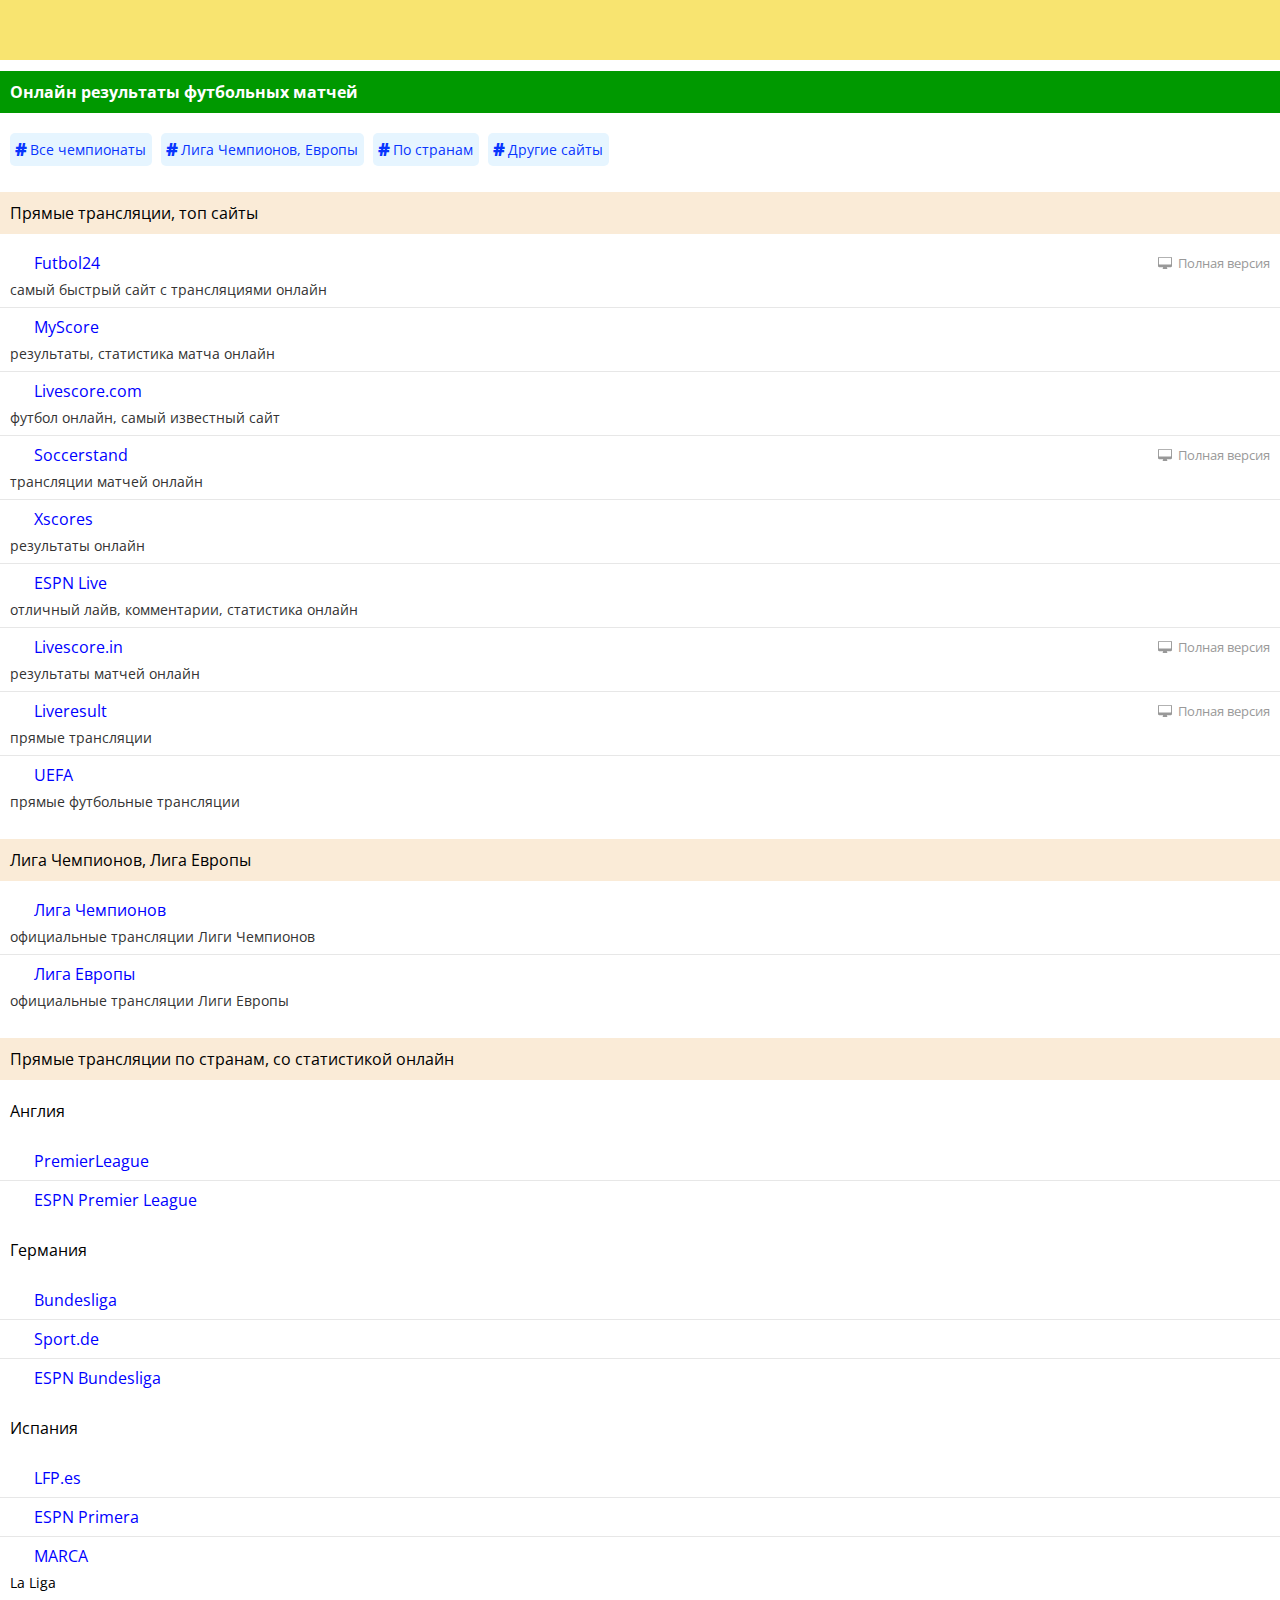
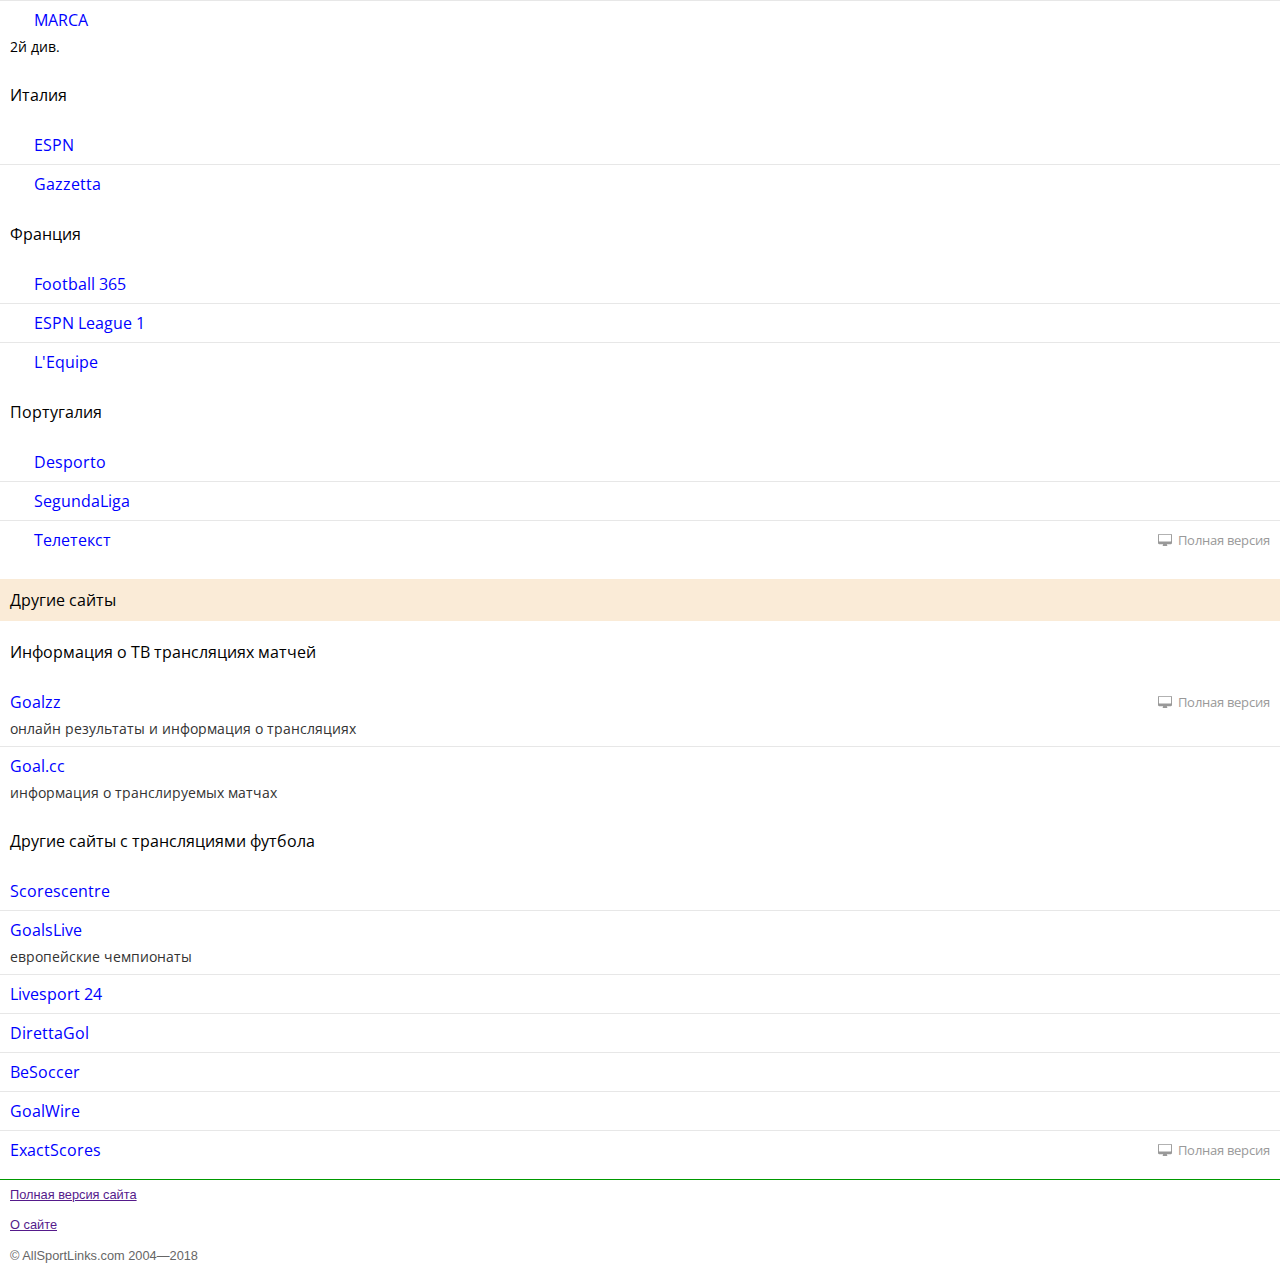
==== index.html @ c6c8d4b5 "Side menu (Mobile)" ====
<!DOCTYPE html>
<html lang="en">
<head>
    <meta charset="UTF-8">
    <title>Результаты онлайн</title>
    <meta name="viewport" content="width=device-width, initial-scale=1, maximum-scale=1, user-scalable=no">
    <link rel="stylesheet" href="assets/css/base.css">
    <link rel="stylesheet" href="assets/css/design.css">
    <link rel="stylesheet" href="assets/css/icons.css">
    <!--<link rel="stylesheet" href="assets/css/desktop.css" media="(min-width: 1024px)">-->
    <link href="https://fonts.googleapis.com/css?family=Open+Sans:400,700&subset=cyrillic" rel="stylesheet">
</head>
<body id="menu">
<header>
    <div class="extra-line hide-on-mobile">
        <a href="#" class="fast-link">Быстрая ставка</a>
        <a href="#" class="language-link"><img src="assets/images/flags/4x3/gb.svg"></a>
        <a href="#" class="ad-link">Букмекерские конторы онлайн</a>
        <a href="#" class="ad-link">Получи бонус 16000 рублей в Винлайн!</a>
    </div>
    <div class="line">
        <div class="left-section">
            <a href="#menu" class="menu-button">Открыть меню</a>
            <a href="#" class="menu-close-button">Закрыть меню</a>
            <figure class="logo-section"></figure>
            <div class="info-section"></div>
        </div>
        <div class="right-section"></div>
    </div>
</header>
<aside class="menu hide-on-mobile">
    <ul>
        <li><h4>Результаты онлайн</h4></li>
        <li><a href="">Результаты онлайн</a></li>
        <li><a href="">ТВ Онлайн</a></li>
        <li><a href="">Футбол онлайн</a></li>
        <li><a href="">Букмекерские конторы</a></li>
        <li><a href="">Обзоры букмекеров</a></li>
        <li><a href="">Прогнозы на спорт</a></li>
        <li><h4>Виды спорта</h4></li>
        <li><a href="">Футбол</a></li>
        <li><a href="">Хоккей</a></li>
        <li><a href="">Теннис</a></li>
        <li><a href="">Баскетбол</a></li>
        <li><a href="">Американский футбол</a></li>
        <li><a href="">Бейсбол</a></li>
        <li><a href="">Киберспорт</a></li>
        <li><a href="">Другие виды спорта</a></li>
        <li><a href="">Статистика спорта</a></li>
        <li><h4>Информация</h4></li>
        <li><a href="">Форумы</a></li>
        <li><a href="">Порталы, сервисы</a></li>
        <li><a href="">Блоги, новости</a></li>
        <li><a href="">Теория игры</a></li>
        <li><a href="">Мобильный беттинг</a></li>
        <li><a href="">Skrill</a></li>
    </ul>
    <a href="#" class="backdrop">Закрыть меню</a>
</aside>
<main>
    <nav class="sub-menu hide-on-mobile">
        <a href="">Футбол</a>
        <a href="">Теннис</a>
        <a href="">Хоккей</a>
        <a href="">Баскетбол</a>
        <a href="">Формула 1</a>
        <a href="">Другие виды спорта</a>
    </nav>
    <h1>Онлайн результаты футбольных матчей</h1>
    <hr class="hide-on-mobile">
    <div class="page-sections-links">
        <a href="#all-championships">Все чемпионаты</a>
        <a href="#champions-league">Лига Чемпионов, Европы</a>
        <a href="#countries">По странам</a>
        <a href="#other">Другие сайты</a>
    </div>
    <section id="all-championships">
        <h2>Прямые трансляции, топ сайты</h2>
        <ul class="links-list">
            <li class="desktop-only"><img src="assets/images/logo.png"><a
                    href="">Futbol24</a><span>самый быстрый сайт с трансляциями онлайн</span></li>
            <li><img src="assets/images/logo.png"><a href="">MyScore</a><span>результаты, статистика матча онлайн</span>
            </li>
            <li><img src="assets/images/logo.png"><a
                    href="">Livescore.com</a><span>футбол онлайн, самый известный сайт</span></li>
            <li class="desktop-only"><img src="assets/images/logo.png"><a href="">Soccerstand</a><span>трансляции матчей онлайн</span>
            </li>
            <li><img src="assets/images/logo.png"><a href="">Xscores</a><span>результаты онлайн</span></li>
            <li><img src="assets/images/logo.png"><a href="">ESPN Live</a><span>отличный лайв, комментарии, статистика онлайн</span>
            </li>
            <li class="desktop-only"><img src="assets/images/logo.png"><a href="">Livescore.in</a><span>результаты матчей онлайн</span>
            </li>
            <li class="desktop-only"><img src="assets/images/logo.png"><a
                    href="">Liveresult</a><span>прямые трансляции</span></li>
            <li><img src="assets/images/logo.png"><a href="">UEFA</a><span>прямые футбольные трансляции</span></li>
        </ul>
    </section>
    <section id="champions-league">
        <h2>Лига Чемпионов, Лига Европы</h2>
        <ul class="links-list">
            <li><img src="assets/images/logo.png"><a href="">Лига Чемпионов</a><span>официальные трансляции Лиги Чемпионов</span>
            </li>
            <li><img src="assets/images/logo.png"><a href="">Лига
                Европы</a><span>официальные трансляции Лиги Европы</span></li>
        </ul>
    </section>
    <section id="countries">
        <h2>Прямые трансляции по странам, со статистикой онлайн</h2>
        <ul class="links-grid">
            <li>
                <h3 class="icon england">Англия</h3>
                <ul>
                    <li><img src="assets/images/logo.png"><a href="">PremierLeague</a></li>
                    <li><img src="assets/images/logo.png"><a href="">ESPN Premier League</a></li>
                </ul>
            </li>
            <li>
                <h3 class="icon germany">Германия</h3>
                <ul>
                    <li><img src="assets/images/logo.png"><a href="">Bundesliga</a></li>
                    <li><img src="assets/images/logo.png"><a href="">Sport.de</a></li>
                    <li><img src="assets/images/logo.png"><a href="">ESPN Bundesliga</a></li>
                </ul>
            </li>
            <li>
                <h3 class="icon spain">Испания</h3>
                <ul>
                    <li><img src="assets/images/logo.png"><a href="">LFP.es</a></li>
                    <li><img src="assets/images/logo.png"><a href="">ESPN Primera</a></li>
                    <li><img src="assets/images/logo.png"><a href="">MARCA</a><span>La Liga</span></li>
                    <li><img src="assets/images/logo.png"><a href="">MARCA</a><span>2й див.</span></li>
                </ul>
            </li>
            <li>
                <h3 class="icon italy">Италия</h3>
                <ul>
                    <li><img src="assets/images/logo.png"><a href="">ESPN</a></li>
                    <li><img src="assets/images/logo.png"><a href="">Gazzetta</a></li>
                </ul>
            </li>
            <li>
                <h3 class="icon france">Франция</h3>
                <ul>
                    <li><img src="assets/images/logo.png"><a href="">Football 365</a></li>
                    <li><img src="assets/images/logo.png"><a href="">ESPN League 1</a></li>
                    <li><img src="assets/images/logo.png"><a href="">L'Equipe</a></li>
                </ul>
            </li>
            <li>
                <h3 class="icon portugal">Португалия</h3>
                <ul>
                    <li><img src="assets/images/logo.png"><a href="">Desporto</a></li>
                    <li><img src="assets/images/logo.png"><a href="">SegundaLiga</a></li>
                    <li class="desktop-only"><img src="assets/images/logo.png"><a href="">Телетекст</a></li>
                </ul>
            </li>
        </ul>
    </section>
    <section id="other">
        <h2>Другие сайты</h2>
        <h3>Информация о ТВ трансляциях матчей</h3>
        <ul class="links-list">
            <li class="desktop-only"><a href="">Goalzz</a><span>онлайн результаты и информация о трансляциях</span></li>
            <li><a href="">Goal.cc</a><span>информация о транслируемых матчах</span></li>
        </ul>
        <h3>Другие сайты с трансляциями футбола</h3>
        <ul class="links-list">
            <li><a href="">Scorescentre</a></li>
            <li><a href="">GoalsLive</a><span>европейские чемпионаты</span></li>
            <li><a href="">Livesport 24</a></li>
            <li><a href="">DirettaGol</a></li>
            <li><a href="">BeSoccer</a></li>
            <li><a href="">GoalWire</a></li>
            <li class="desktop-only"><a href="">ExactScores</a></li>
        </ul>
    </section>
</main>
<footer>
    <div class="social-links">
        <a href=""></a>
    </div>
    <div class="column">
        <a href="">Полная версия сайта</a>
        <a href="">О сайте</a>
    </div>
    <div class="banners">

    </div>
    <div class="column">
        <span class="copyright">© AllSportLinks.com 2004—2018</span>
    </div>
</footer>
</body>
</html>
---- assets/css/base.css ----
* {
    box-sizing: border-box;
}

html, body {
    margin: 0;
    padding: 0;
    width: 100%;
    max-width: 100vw;
    font-family: Arial, sans-serif;
}

h1, h2, h3 {
    padding: 0 10px;
    margin: 20px 0;
    font-weight: normal;
}

header {
    width: 100%;
    display: flex;
    flex-direction: column;
    position: relative;

}

header > .line, header > .extra-line {
    width: 100%;
    display: flex;
}

header figure {
    margin: 0;
    padding: 0;
}

.menu {
    position: fixed;
    left: 0;
    /*top: 0;*/
    max-width: 100vw;
    height: calc(100vh - 60px);
    z-index: 10000;
}

.menu > .backdrop {
    display: block;
    color: transparent;
    position: fixed;
    background-color: rgba(0, 0, 0, 0.5);
    width: 100vw;
    left: 0;
    top: 60px;
    height: calc(100vh - 60px);
    z-index: 9000;
    cursor: default;
}

.menu > ul {
    position: relative;
    overflow-y: scroll;
    overflow-x: hidden;
    list-style: none;
    height: 100%;
    padding: 0;
    margin: 0;
    font-size: 80%;
    /*color: #999;*/
    /*line-height: 26px;*/
    background: white;
    z-index: 11000;
    min-width: 250px;
    user-select: none;
    -webkit-overflow-scrolling: touch;
}

.menu > ul > li {
    /*font-size: 80%;*/
    color: #999;
    line-height: 26px;
    margin: 0em;
    padding: 0px;
    width: 100%;
}

.menu > ul > li > * {
    text-decoration: none;
    display: block;
    padding-left: 10px;
    padding-top: 2px;
    padding-bottom: 0px;
}

.menu h4 {
    font-size: 1.17em;
    font-weight: normal;
}

main {
    font-family: 'Open Sans', sans-serif;
    margin: 0;
    padding: 0;
}

main > h1 {
    margin: 11px 0;
    padding-bottom: 10px;
    padding-top: 10px;
}

.page-sections-links {
    margin-top: 20px;
    margin-left: 10px;
}

.page-sections-links > a {
    display: inline-block;
    border: none;
    margin-bottom: 6px;
    padding: 2px 6px;
    margin-right: 5px;
    padding-top: 4px;
}

main > section > h2 {
    margin-top: 20px;
    margin-bottom: 10px;
    padding-bottom: 10px;
    padding-top: 10px;
}

main > section > .links-list, main > section > .links-grid, main > section > .links-grid ul {
    margin: 0;
    padding: 0;
    list-style: none;
}

main > section > .links-list > li, main > section > .links-grid ul > li {
    border-bottom: 1px solid;
    padding-left: 10px;
    padding-top: 8px;
    padding-bottom: 8px;
    padding-right: 10px;
}

main > section > .links-list > li:last-child, main > section > .links-grid ul > li:last-child {
    border-bottom: none;
}

main > section > .links-list > li > span, main > section > .links-grid ul > li > span {
    display: block;
    padding-top: 6px;
    padding-bottom: 0px;
}

footer {
    padding: 0 10px;
    border-top: 1px solid;
    margin-top: 10px;
}

footer a, footer .copyright {
    line-height: 2.4em;
}

/* Common */

.left-section, .right-section {
    display: flex;
    flex-direction: row;
    justify-content: flex-start;
}

.right-section {
    justify-content: flex-end;
}

.column {
    display: flex;
    flex-direction: column;
}

.row {
    display: flex;
    flex-wrap: wrap;
}

.hide-on-mobile {
    display: none !important;
}

body:target {
    overflow: hidden;
}

body:target .menu {
    display: block !important;
}

body:target .menu-button {
    display: none;
}

body:not(:target) .menu-close-button {
    display: none;
}

@media all and (max-width: 450px) {
    .menu {
        width: 100vw;
    }

    .menu > ul {
        padding: 40px;
    }
}

@media all and (max-width: 350px) {

    .menu > ul {
        padding: 20px;
    }
}
---- assets/css/design.css ----
header {
    background-color: #f8e470;
}

/*.menu-button {
    width: 20px;
    height: 20px;
    position: relative;
    margin: 0px auto;
    -webkit-transform: rotate(0deg);
    -moz-transform: rotate(0deg);
    -o-transform: rotate(0deg);
    transform: rotate(0deg);
    -webkit-transition: .5s ease-in-out;
    -moz-transition: .5s ease-in-out;
    -o-transition: .5s ease-in-out;
    transition: .5s ease-in-out;
    cursor: pointer;
}

.menu-button span {
    display: block;
    position: absolute;
    height: 2px;
    width: 100%;
    background: #d3531a;
    border-radius: 9px;
    opacity: 1;
    left: 0;
    -webkit-transform: rotate(0deg);
    -moz-transform: rotate(0deg);
    -o-transform: rotate(0deg);
    transform: rotate(0deg);
    -webkit-transition: .25s ease-in-out;
    -moz-transition: .25s ease-in-out;
    -o-transition: .25s ease-in-out;
    transition: .25s ease-in-out;
}

.menu-button span:nth-child(1) {
    top: 0px;
    -webkit-transform-origin: left center;
    -moz-transform-origin: left center;
    -o-transform-origin: left center;
    transform-origin: left center;
}

.menu-button span:nth-child(2) {
    top: 18px;
    -webkit-transform-origin: left center;
    -moz-transform-origin: left center;
    -o-transform-origin: left center;
    transform-origin: left center;
}

.menu-button:focus span:nth-child(3) {
    top: 36px;
    -webkit-transform-origin: left center;
    -moz-transform-origin: left center;
    -o-transform-origin: left center;
    transform-origin: left center;
}

.menu-button:focus span:nth-child(1) {
    -webkit-transform: rotate(45deg);
    -moz-transform: rotate(45deg);
    -o-transform: rotate(45deg);
    transform: rotate(45deg);
    top: -3px;
    left: 8px;
}

.menu-button:focus span:nth-child(2) {
    width: 0%;
    opacity: 0;
}

.menu-button:focus span:nth-child(3) {
    -webkit-transform: rotate(-45deg);
    -moz-transform: rotate(-45deg);
    -o-transform: rotate(-45deg);
    transform: rotate(-45deg);
    top: 39px;
    left: 8px;
}*/

.menu-button, .menu-close-button {
    color: transparent;
    background: url('../images/menu.svg') no-repeat center;
    background-size: auto;
    height: 100%;
    width: 40px;
    /*padding: 0 10px;*/
    padding: 12px 32px;
    user-select: none;
}

.menu-close-button {
    background: url('../images/close.svg') no-repeat center;
}

.logo-section {
    height: 100%;
    width: 107px;
    color: transparent;
    background: url("../images/logo.png") no-repeat center;
    background-size: auto;
}

main > h1 {
    font-weight: bold;
    background-color: #090;
    color: #FFF;
    font-size: 100%;
}

.page-sections-links > a {
    position: relative;
    display: inline-block;
    line-height: 1.9em;
    font-size: 14px;
    color: #0835FE;
    background: #E6F5FF;
    border-radius: 5px;
    text-decoration: none;
    padding-left: 20px;
}

.page-sections-links > a:before {
    content: "#";
    position: absolute;
    display: inline-block;
    top: calc((100% - 1.3rem - 5px) / 2);
    left: 5px;
    height: 100%;
    /*font-style: italic;*/
    font-weight: 900;
    font-size: 1.3em;
}

main > section > h2 {
    background-color: antiquewhite;
    font-weight: normal;
    font-size: 100%;
}

main > section > .links-list {
    font-size: 100%;
    color: #333;
}

main > section > .links-list > li, main > section > .links-grid ul > li {
    position: relative;
    border-bottom-color: #E7E7E7;
}

main > section > .links-list > li > img, main > section > .links-grid ul > li > img {
    width: 16px;
    height: 16px;
    border: none;
    object-fit: contain;
    margin-right: 8px;
    user-select: none;
}

main > section > .links-list > li > a, main > section > .links-grid ul > li > a {
    color: #00F;
    text-decoration: none;
    overflow: hidden;
}

main > section > .links-list > li > a:hover, main > section > .links-grid ul > li > a:hover {
    background-color: #EFF2FB;
}

main > section > .links-list > li > span, main > section > .links-grid ul > li > span {
    font-size: 90%;
}

main > section > .links-list > li.desktop-only:after, main > section > .links-grid ul > li.desktop-only:after {
    content: 'Полная версия';
    position: absolute;
    top: 10px;
    right: 10px;
    font-size: 80%;
    color: #999;
    padding-left: 20px;
    background: url("../images/desktop.svg") no-repeat center left;
    user-select: none;
}

main > section > ul h3 {
    font-size: 100%;
}

main > section > ul h3.icon:before {
    display: none;
}

main > section > h3 {
    font-size: 100%;
}

footer {
    border-top-color: #090;
    color: #666;
    font-size: 80%;
}
---- assets/css/desktop.css ----
main > section > .links-list > li > span {
    margin-left: 10px;
}

main > section > .links-list > li > span:before {
    content: '—';
    margin-right: 10px;
}

.hide-on-mobile {
    display: inherit !important;
}

.hide-on-desktop {
    display: none !important;
}

.menu h4 {
    display: none;
}
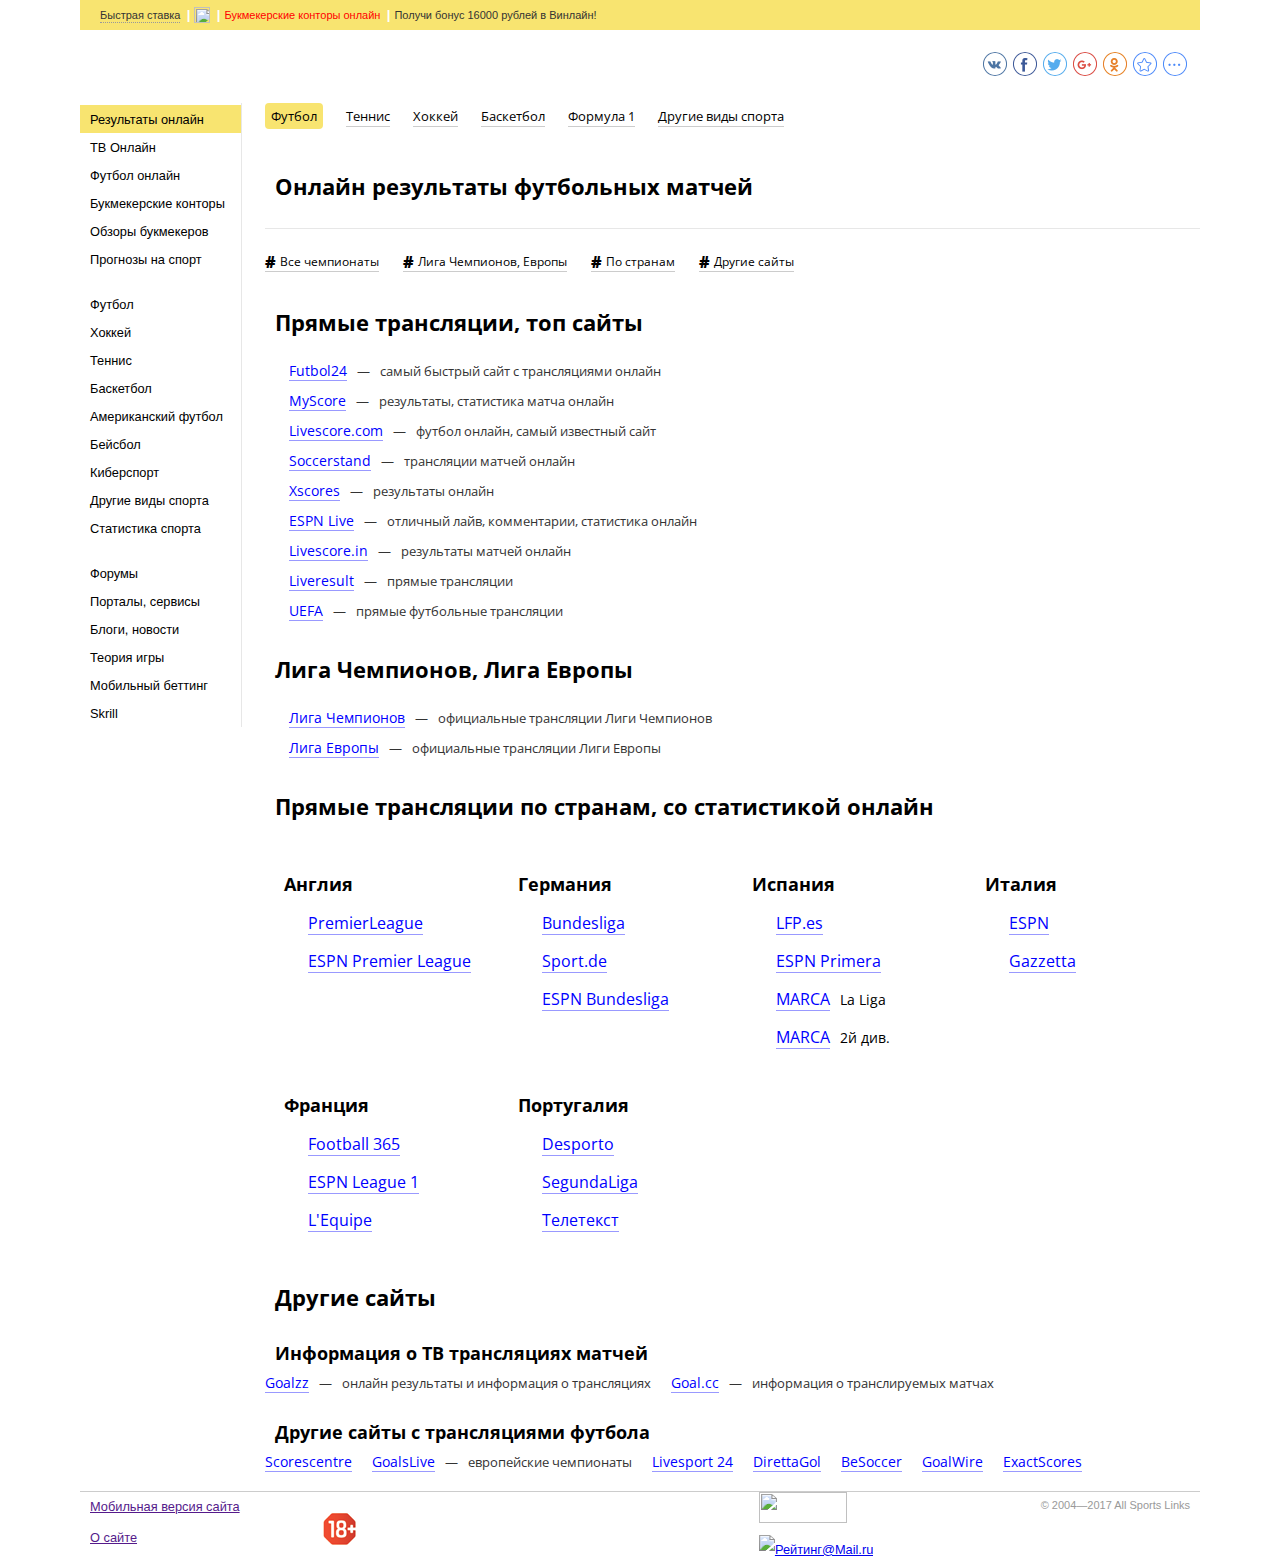
==== commit 4d88e4f8: "Desktop index page" ====
--- a/index.html
+++ b/index.html
@@ -7,15 +7,15 @@
     <link rel="stylesheet" href="assets/css/base.css">
     <link rel="stylesheet" href="assets/css/design.css">
     <link rel="stylesheet" href="assets/css/icons.css">
-    <!--<link rel="stylesheet" href="assets/css/desktop.css" media="(min-width: 1024px)">-->
+    <link rel="stylesheet" href="assets/css/desktop.css" media="(min-width: 1024px)">
     <link href="https://fonts.googleapis.com/css?family=Open+Sans:400,700&subset=cyrillic" rel="stylesheet">
 </head>
 <body id="menu">
 <header>
     <div class="extra-line hide-on-mobile">
-        <a href="#" class="fast-link">Быстрая ставка</a>
+        <a href="#" class="fast-link dotted">Быстрая ставка</a>
         <a href="#" class="language-link"><img src="assets/images/flags/4x3/gb.svg"></a>
-        <a href="#" class="ad-link">Букмекерские конторы онлайн</a>
+        <a href="#" class="ad-link red">Букмекерские конторы онлайн</a>
         <a href="#" class="ad-link">Получи бонус 16000 рублей в Винлайн!</a>
     </div>
     <div class="line">
@@ -25,169 +25,222 @@
             <figure class="logo-section"></figure>
             <div class="info-section"></div>
         </div>
-        <div class="right-section"></div>
+        <div class="right-section">
+            <img src="assets/images/social-placeholder.png" class="social-links hide-on-mobile">
+        </div>
     </div>
 </header>
-<aside class="menu hide-on-mobile">
-    <ul>
-        <li><h4>Результаты онлайн</h4></li>
-        <li><a href="">Результаты онлайн</a></li>
-        <li><a href="">ТВ Онлайн</a></li>
-        <li><a href="">Футбол онлайн</a></li>
-        <li><a href="">Букмекерские конторы</a></li>
-        <li><a href="">Обзоры букмекеров</a></li>
-        <li><a href="">Прогнозы на спорт</a></li>
-        <li><h4>Виды спорта</h4></li>
-        <li><a href="">Футбол</a></li>
-        <li><a href="">Хоккей</a></li>
-        <li><a href="">Теннис</a></li>
-        <li><a href="">Баскетбол</a></li>
-        <li><a href="">Американский футбол</a></li>
-        <li><a href="">Бейсбол</a></li>
-        <li><a href="">Киберспорт</a></li>
-        <li><a href="">Другие виды спорта</a></li>
-        <li><a href="">Статистика спорта</a></li>
-        <li><h4>Информация</h4></li>
-        <li><a href="">Форумы</a></li>
-        <li><a href="">Порталы, сервисы</a></li>
-        <li><a href="">Блоги, новости</a></li>
-        <li><a href="">Теория игры</a></li>
-        <li><a href="">Мобильный беттинг</a></li>
-        <li><a href="">Skrill</a></li>
-    </ul>
-    <a href="#" class="backdrop">Закрыть меню</a>
-</aside>
-<main>
-    <nav class="sub-menu hide-on-mobile">
-        <a href="">Футбол</a>
-        <a href="">Теннис</a>
-        <a href="">Хоккей</a>
-        <a href="">Баскетбол</a>
-        <a href="">Формула 1</a>
-        <a href="">Другие виды спорта</a>
-    </nav>
-    <h1>Онлайн результаты футбольных матчей</h1>
-    <hr class="hide-on-mobile">
-    <div class="page-sections-links">
-        <a href="#all-championships">Все чемпионаты</a>
-        <a href="#champions-league">Лига Чемпионов, Европы</a>
-        <a href="#countries">По странам</a>
-        <a href="#other">Другие сайты</a>
-    </div>
-    <section id="all-championships">
-        <h2>Прямые трансляции, топ сайты</h2>
-        <ul class="links-list">
-            <li class="desktop-only"><img src="assets/images/logo.png"><a
-                    href="">Futbol24</a><span>самый быстрый сайт с трансляциями онлайн</span></li>
-            <li><img src="assets/images/logo.png"><a href="">MyScore</a><span>результаты, статистика матча онлайн</span>
-            </li>
-            <li><img src="assets/images/logo.png"><a
-                    href="">Livescore.com</a><span>футбол онлайн, самый известный сайт</span></li>
-            <li class="desktop-only"><img src="assets/images/logo.png"><a href="">Soccerstand</a><span>трансляции матчей онлайн</span>
-            </li>
-            <li><img src="assets/images/logo.png"><a href="">Xscores</a><span>результаты онлайн</span></li>
-            <li><img src="assets/images/logo.png"><a href="">ESPN Live</a><span>отличный лайв, комментарии, статистика онлайн</span>
-            </li>
-            <li class="desktop-only"><img src="assets/images/logo.png"><a href="">Livescore.in</a><span>результаты матчей онлайн</span>
-            </li>
-            <li class="desktop-only"><img src="assets/images/logo.png"><a
-                    href="">Liveresult</a><span>прямые трансляции</span></li>
-            <li><img src="assets/images/logo.png"><a href="">UEFA</a><span>прямые футбольные трансляции</span></li>
+<div class="content-wrapper">
+    <aside class="menu hide-on-mobile">
+        <ul>
+            <li><h4>Результаты онлайн</h4></li>
+            <li><a href="" class="active">Результаты онлайн</a></li>
+            <li><a href="">ТВ Онлайн</a></li>
+            <li><a href="">Футбол онлайн</a></li>
+            <li><a href="">Букмекерские конторы</a></li>
+            <li><a href="">Обзоры букмекеров</a></li>
+            <li><a href="">Прогнозы на спорт</a></li>
+            <li><h4>Виды спорта</h4></li>
+            <li><a href="">Футбол</a></li>
+            <li><a href="">Хоккей</a></li>
+            <li><a href="">Теннис</a></li>
+            <li><a href="">Баскетбол</a></li>
+            <li><a href="">Американский футбол</a></li>
+            <li><a href="">Бейсбол</a></li>
+            <li><a href="">Киберспорт</a></li>
+            <li><a href="">Другие виды спорта</a></li>
+            <li><a href="">Статистика спорта</a></li>
+            <li><h4>Информация</h4></li>
+            <li><a href="">Форумы</a></li>
+            <li><a href="">Порталы, сервисы</a></li>
+            <li><a href="">Блоги, новости</a></li>
+            <li><a href="">Теория игры</a></li>
+            <li><a href="">Мобильный беттинг</a></li>
+            <li><a href="">Skrill</a></li>
         </ul>
-    </section>
-    <section id="champions-league">
-        <h2>Лига Чемпионов, Лига Европы</h2>
-        <ul class="links-list">
-            <li><img src="assets/images/logo.png"><a href="">Лига Чемпионов</a><span>официальные трансляции Лиги Чемпионов</span>
-            </li>
-            <li><img src="assets/images/logo.png"><a href="">Лига
-                Европы</a><span>официальные трансляции Лиги Европы</span></li>
-        </ul>
-    </section>
-    <section id="countries">
-        <h2>Прямые трансляции по странам, со статистикой онлайн</h2>
-        <ul class="links-grid">
-            <li>
-                <h3 class="icon england">Англия</h3>
-                <ul>
-                    <li><img src="assets/images/logo.png"><a href="">PremierLeague</a></li>
-                    <li><img src="assets/images/logo.png"><a href="">ESPN Premier League</a></li>
-                </ul>
-            </li>
-            <li>
-                <h3 class="icon germany">Германия</h3>
-                <ul>
-                    <li><img src="assets/images/logo.png"><a href="">Bundesliga</a></li>
-                    <li><img src="assets/images/logo.png"><a href="">Sport.de</a></li>
-                    <li><img src="assets/images/logo.png"><a href="">ESPN Bundesliga</a></li>
-                </ul>
-            </li>
-            <li>
-                <h3 class="icon spain">Испания</h3>
-                <ul>
-                    <li><img src="assets/images/logo.png"><a href="">LFP.es</a></li>
-                    <li><img src="assets/images/logo.png"><a href="">ESPN Primera</a></li>
-                    <li><img src="assets/images/logo.png"><a href="">MARCA</a><span>La Liga</span></li>
-                    <li><img src="assets/images/logo.png"><a href="">MARCA</a><span>2й див.</span></li>
-                </ul>
-            </li>
-            <li>
-                <h3 class="icon italy">Италия</h3>
-                <ul>
-                    <li><img src="assets/images/logo.png"><a href="">ESPN</a></li>
-                    <li><img src="assets/images/logo.png"><a href="">Gazzetta</a></li>
-                </ul>
-            </li>
-            <li>
-                <h3 class="icon france">Франция</h3>
-                <ul>
-                    <li><img src="assets/images/logo.png"><a href="">Football 365</a></li>
-                    <li><img src="assets/images/logo.png"><a href="">ESPN League 1</a></li>
-                    <li><img src="assets/images/logo.png"><a href="">L'Equipe</a></li>
-                </ul>
-            </li>
-            <li>
-                <h3 class="icon portugal">Португалия</h3>
-                <ul>
-                    <li><img src="assets/images/logo.png"><a href="">Desporto</a></li>
-                    <li><img src="assets/images/logo.png"><a href="">SegundaLiga</a></li>
-                    <li class="desktop-only"><img src="assets/images/logo.png"><a href="">Телетекст</a></li>
-                </ul>
-            </li>
-        </ul>
-    </section>
-    <section id="other">
-        <h2>Другие сайты</h2>
-        <h3>Информация о ТВ трансляциях матчей</h3>
-        <ul class="links-list">
-            <li class="desktop-only"><a href="">Goalzz</a><span>онлайн результаты и информация о трансляциях</span></li>
-            <li><a href="">Goal.cc</a><span>информация о транслируемых матчах</span></li>
-        </ul>
-        <h3>Другие сайты с трансляциями футбола</h3>
-        <ul class="links-list">
-            <li><a href="">Scorescentre</a></li>
-            <li><a href="">GoalsLive</a><span>европейские чемпионаты</span></li>
-            <li><a href="">Livesport 24</a></li>
-            <li><a href="">DirettaGol</a></li>
-            <li><a href="">BeSoccer</a></li>
-            <li><a href="">GoalWire</a></li>
-            <li class="desktop-only"><a href="">ExactScores</a></li>
-        </ul>
-    </section>
-</main>
+        <a href="#" class="backdrop">Закрыть меню</a>
+    </aside>
+    <main>
+        <nav class="sub-menu hide-on-mobile">
+            <a href="" class="active">Футбол</a>
+            <a href="">Теннис</a>
+            <a href="">Хоккей</a>
+            <a href="">Баскетбол</a>
+            <a href="">Формула 1</a>
+            <a href="">Другие виды спорта</a>
+        </nav>
+        <h1>Онлайн результаты футбольных матчей</h1>
+        <hr class="hide-on-mobile">
+        <div class="page-sections-links">
+            <a href="#all-championships">Все чемпионаты</a>
+            <a href="#champions-league">Лига Чемпионов, Европы</a>
+            <a href="#countries">По странам</a>
+            <a href="#other">Другие сайты</a>
+        </div>
+        <section id="all-championships">
+            <h2>Прямые трансляции, топ сайты</h2>
+            <ul class="links-list">
+                <li class="desktop-only"><img src="assets/images/logo.png"><a
+                        href="">Futbol24</a><span>самый быстрый сайт с трансляциями онлайн</span></li>
+                <li><img src="assets/images/logo.png"><a
+                        href="">MyScore</a><span>результаты, статистика матча онлайн</span>
+                </li>
+                <li><img src="assets/images/logo.png"><a
+                        href="">Livescore.com</a><span>футбол онлайн, самый известный сайт</span></li>
+                <li class="desktop-only"><img src="assets/images/logo.png"><a href="">Soccerstand</a><span>трансляции матчей онлайн</span>
+                </li>
+                <li><img src="assets/images/logo.png"><a href="">Xscores</a><span>результаты онлайн</span></li>
+                <li><img src="assets/images/logo.png"><a href="">ESPN Live</a><span>отличный лайв, комментарии, статистика онлайн</span>
+                </li>
+                <li class="desktop-only"><img src="assets/images/logo.png"><a href="">Livescore.in</a><span>результаты матчей онлайн</span>
+                </li>
+                <li class="desktop-only"><img src="assets/images/logo.png"><a
+                        href="">Liveresult</a><span>прямые трансляции</span></li>
+                <li><img src="assets/images/logo.png"><a href="">UEFA</a><span>прямые футбольные трансляции</span></li>
+            </ul>
+        </section>
+        <section id="champions-league">
+            <h2>Лига Чемпионов, Лига Европы</h2>
+            <ul class="links-list">
+                <li><img src="assets/images/logo.png"><a href="">Лига Чемпионов</a><span>официальные трансляции Лиги Чемпионов</span>
+                </li>
+                <li><img src="assets/images/logo.png"><a href="">Лига
+                    Европы</a><span>официальные трансляции Лиги Европы</span></li>
+            </ul>
+        </section>
+        <section id="countries">
+            <h2>Прямые трансляции по странам, со статистикой онлайн</h2>
+            <ul class="links-grid">
+                <li>
+                    <h3><img src="assets/images/flags/4x3/gb.svg">Англия</h3>
+                    <ul>
+                        <li><img src="assets/images/logo.png"><a href="">PremierLeague</a></li>
+                        <li><img src="assets/images/logo.png"><a href="">ESPN Premier League</a></li>
+                    </ul>
+                </li>
+                <li>
+                    <h3><img src="assets/images/flags/4x3/gb.svg">Германия</h3>
+                    <ul>
+                        <li><img src="assets/images/logo.png"><a href="">Bundesliga</a></li>
+                        <li><img src="assets/images/logo.png"><a href="">Sport.de</a></li>
+                        <li><img src="assets/images/logo.png"><a href="">ESPN Bundesliga</a></li>
+                    </ul>
+                </li>
+                <li>
+                    <h3><img src="assets/images/flags/4x3/gb.svg">Испания</h3>
+                    <ul>
+                        <li><img src="assets/images/logo.png"><a href="">LFP.es</a></li>
+                        <li><img src="assets/images/logo.png"><a href="">ESPN Primera</a></li>
+                        <li><img src="assets/images/logo.png"><a href="">MARCA</a><span>La Liga</span></li>
+                        <li><img src="assets/images/logo.png"><a href="">MARCA</a><span>2й див.</span></li>
+                    </ul>
+                </li>
+                <li>
+                    <h3><img src="assets/images/flags/4x3/gb.svg">Италия</h3>
+                    <ul>
+                        <li><img src="assets/images/logo.png"><a href="">ESPN</a></li>
+                        <li><img src="assets/images/logo.png"><a href="">Gazzetta</a></li>
+                    </ul>
+                </li>
+                <li>
+                    <h3><img src="assets/images/flags/4x3/gb.svg">Франция</h3>
+                    <ul>
+                        <li><img src="assets/images/logo.png"><a href="">Football 365</a></li>
+                        <li><img src="assets/images/logo.png"><a href="">ESPN League 1</a></li>
+                        <li><img src="assets/images/logo.png"><a href="">L'Equipe</a></li>
+                    </ul>
+                </li>
+                <li>
+                    <h3><img src="assets/images/flags/4x3/gb.svg">Португалия</h3>
+                    <ul>
+                        <li><img src="assets/images/logo.png"><a href="">Desporto</a></li>
+                        <li><img src="assets/images/logo.png"><a href="">SegundaLiga</a></li>
+                        <li class="desktop-only"><img src="assets/images/logo.png"><a href="">Телетекст</a></li>
+                    </ul>
+                </li>
+            </ul>
+        </section>
+        <section id="other">
+            <h2>Другие сайты</h2>
+            <h3>Информация о ТВ трансляциях матчей</h3>
+            <ul class="links-list row">
+                <li class="desktop-only"><a href="">Goalzz</a><span>онлайн результаты и информация о трансляциях</span>
+                </li>
+                <li><a href="">Goal.cc</a><span>информация о транслируемых матчах</span></li>
+            </ul>
+            <h3>Другие сайты с трансляциями футбола</h3>
+            <ul class="links-list row">
+                <li><a href="">Scorescentre</a></li>
+                <li><a href="">GoalsLive</a><span>европейские чемпионаты</span></li>
+                <li><a href="">Livesport 24</a></li>
+                <li><a href="">DirettaGol</a></li>
+                <li><a href="">BeSoccer</a></li>
+                <li><a href="">GoalWire</a></li>
+                <li class="desktop-only"><a href="">ExactScores</a></li>
+            </ul>
+        </section>
+    </main>
+</div>
 <footer>
     <div class="social-links">
         <a href=""></a>
     </div>
-    <div class="column">
-        <a href="">Полная версия сайта</a>
+    <div class="column about-links">
+        <a href="">Мобильная версия сайта</a>
         <a href="">О сайте</a>
     </div>
-    <div class="banners">
-
-    </div>
-    <div class="column">
-        <span class="copyright">© AllSportLinks.com 2004—2018</span>
+    <div class="banners row" style="width: 50%;justify-content: space-between;">
+        <div style="background-image: url('[data-uri]'); height: 100%;width: 33px;background-repeat: no-repeat; background-position: center"></div>
+        <div>
+            <!--LiveInternet counter-->
+            <script type="text/javascript">
+                document.write("<a href='//www.liveinternet.ru/click' " +
+                    "target=_blank><img src='//counter.yadro.ru/hit?t57.2;r" +
+                    escape(document.referrer) + ((typeof(screen) == "undefined") ? "" :
+                        ";s" + screen.width + "*" + screen.height + "*" + (screen.colorDepth ?
+                        screen.colorDepth : screen.pixelDepth)) + ";u" + escape(document.URL) +
+                    ";" + Math.random() +
+                    "' alt='' title='LiveInternet' " +
+                    "border='0' width='88' height='31'><\/a>")
+            </script>
+            <!--/LiveInternet--><br>
+            <!-- Rating@Mail.ru counter -->
+            <script type="text/javascript">
+                var _tmr = window._tmr || (window._tmr = []);
+                _tmr.push({id: "671640", type: "pageView", start: (new Date()).getTime()});
+                (function (d, w, id) {
+                    if (d.getElementById(id)) return;
+                    var ts = d.createElement("script");
+                    ts.type = "text/javascript";
+                    ts.async = true;
+                    ts.id = id;
+                    ts.src = (d.location.protocol == "https:" ? "https:" : "http:") + "//top-fwz1.mail.ru/js/code.js";
+                    var f = function () {
+                        var s = d.getElementsByTagName("script")[0];
+                        s.parentNode.insertBefore(ts, s);
+                    };
+                    if (w.opera == "[object Opera]") {
+                        d.addEventListener("DOMContentLoaded", f, false);
+                    } else {
+                        f();
+                    }
+                })(document, window, "topmailru-code");
+            </script>
+            <noscript>&lt;div&gt;
+                &lt;img src="//top-fwz1.mail.ru/counter?id=671640;js=na"
+                style="border:0;position:absolute;left:-9999px;" alt="" /&gt;
+                &lt;/div&gt;
+            </noscript>
+            <!-- //Rating@Mail.ru counter -->
+            <!-- Rating@Mail.ru logo -->
+            <a href="//allsportlinks.com/go/mailru">
+                <img src="//top-fwz1.mail.ru/counter?id=671640;t=303;l=1" style="border:0;" height="15" width="88"
+                     alt="Рейтинг@Mail.ru"></a>
+            <!-- //Rating@Mail.ru logo -->
+        </div>
+    </div>
+    <div class="column info">
+        <span class="copyright">© 2004—2017 All Sports Links</span>
     </div>
 </footer>
 </body>
--- a/assets/css/base.css
+++ b/assets/css/base.css
@@ -27,6 +27,11 @@
 header > .line, header > .extra-line {
     width: 100%;
     display: flex;
+    min-height: 30px;
+}
+
+header > .line {
+    justify-content: space-between;
 }
 
 header figure {
@@ -39,6 +44,7 @@
     left: 0;
     /*top: 0;*/
     max-width: 100vw;
+    top: 60px;
     height: calc(100vh - 60px);
     z-index: 10000;
 }
@@ -153,6 +159,10 @@
     padding-bottom: 0px;
 }
 
+main > section > .links-grid > li > h3 > img {
+    display: none;
+}
+
 footer {
     padding: 0 10px;
     border-top: 1px solid;
@@ -173,6 +183,7 @@
 
 .right-section {
     justify-content: flex-end;
+    text-align: right;
 }
 
 .column {
@@ -181,8 +192,7 @@
 }
 
 .row {
-    display: flex;
-    flex-wrap: wrap;
+
 }
 
 .hide-on-mobile {
@@ -191,6 +201,7 @@
 
 body:target {
     overflow: hidden;
+    position: fixed;
 }
 
 body:target .menu {
--- a/assets/css/design.css
+++ b/assets/css/design.css
@@ -1,4 +1,4 @@
-header {
+header > .line, header > .extra-line {
     background-color: #f8e470;
 }
 
@@ -205,4 +205,17 @@
     border-top-color: #090;
     color: #666;
     font-size: 80%;
+}
+
+/* Common */
+
+a.red:link, a.red:visited {
+    color: #F00;
+}
+
+a.dotted {
+    text-decoration: none;
+    border-bottom-width: 1px;
+    border-bottom-style: dotted;
+    border-bottom-color: #999;
 }--- a/assets/css/desktop.css
+++ b/assets/css/desktop.css
@@ -1,3 +1,177 @@
+.hide-on-mobile {
+    display: inherit !important;
+}
+
+.hide-on-desktop {
+    display: none !important;
+}
+
+h1, h2, h3 {
+    font-family: 'Open Sans', sans-serif;
+    color: #000;
+    font-weight: bold;
+}
+
+body {
+    padding: 0 calc((100% - 1120px) / 2);
+    font-family: Verdana, Geneva, sans-serif;
+}
+
+header {
+    margin-bottom: 1.5em;
+}
+
+header > .extra-line {
+    font-size: 11px;
+    margin-bottom: 1.7em;
+    padding: 7px 20px;
+}
+
+header > .extra-line > * {
+    display: inline;
+    position: relative;
+    height: 16px;
+    line-height: 16px;
+    color: #000;
+    margin-right: 14px;
+}
+
+header > .extra-line > *:after {
+    content: '|';
+    position: absolute;
+    right: -10px;
+    top: 0;
+    font-size: 1.2em;
+    display: inline-block;
+    color: #FFF;
+    cursor: default;
+    font-weight: bold;
+    text-decoration: none;
+}
+
+header a:link, header a:visited {
+    color: #333;
+    text-decoration: none;
+}
+
+header > .extra-line > *:last-child:after {
+    display: none;
+}
+
+header > .extra-line > * > img {
+    height: 100%;
+}
+
+header > .line {
+    background: transparent;
+    padding: 0 10px;
+}
+
+.menu-button {
+    display: none !important;
+}
+
+.content-wrapper {
+    display: flex;
+    justify-content: space-between;
+}
+
+.logo-section {
+    background-position: center left;
+}
+
+.menu {
+    position: initial;
+    overflow: initial;
+    display: inline-block !important;
+    width: 14.5%;
+    margin: 0 1em 0 0;
+    padding: 0;
+    border-right: 1px;
+    border-right-style: solid;
+    border-right-color: #E7E7E7;
+    font-family: Arial;
+    height: 100%;
+}
+
+.menu > ul {
+    position: initial;
+    overflow: initial;
+    min-width: unset;
+}
+
+.menu > .backdrop {
+    display: none;
+}
+
+main {
+    /*width: calc(1120px - 300px);*/
+    width: 83.5%;
+    display: inline-block !important;
+}
+
+main > h1 {
+    font-size: 1.4em;
+    margin: 0 0 0px 0;
+    padding-bottom: 18px;
+    background-color: unset;
+    color: black;
+}
+
+main > hr {
+    height: 0;
+    border: none;
+    border-bottom: solid;
+    border-bottom-width: 1px;
+    border-bottom-color: #E7E7E7;
+}
+
+main .page-sections-links {
+    margin-top: 20px;
+    margin-left: 0px;
+    padding: 0;
+}
+
+main .page-sections-links > * {
+    display: inline !important;
+    line-height: 1.9em;
+    margin-right: 6px;
+    padding: 0;
+    border-bottom: none;
+}
+
+main .page-sections-links a {
+    font-size: 12px;
+    color: #000;
+    text-decoration: none;
+    border-bottom-width: 1px;
+    border-bottom-style: solid;
+    border-bottom-color: #CCC;
+    margin-right: 20px;
+    padding-bottom: 1px;
+    padding-left: 15px;
+    background-color: unset;
+    border-radius: unset;
+}
+
+main .page-sections-links a:before {
+    left: 0;
+    top: calc((100% - 1.3rem) / 2);
+}
+
+main > section > .links-list {
+    font-size: 14px;
+    font-family: 'Open Sans', sans-serif;
+}
+
+main > section > .links-list > li {
+    display: block;
+    margin-bottom: 10px;
+    border: none;
+    padding: unset;
+    margin-right: 20px;
+}
+
 main > section > .links-list > li > span {
     margin-left: 10px;
 }
@@ -7,14 +181,162 @@
     margin-right: 10px;
 }
 
-.hide-on-mobile {
-    display: inherit !important;
-}
-
-.hide-on-desktop {
-    display: none !important;
+main > section > .links-list > li > span, main > section > .links-grid ul > li > span {
+    display: initial;
+    padding: unset;
+    margin-left: 10px;
+}
+
+main > section > .links-list > li.desktop-only:after, main > section > .links-grid ul > li.desktop-only:after {
+    display: none;
+}
+
+main > section > .links-grid ul > li {
+    border: unset;
+}
+
+main > section > .links-list a, main > section > .links-grid a {
+    text-decoration: none;
+    border-bottom-width: 1px;
+    border-bottom-style: solid;
+    border-bottom-color: #9999ff;
+}
+
+main > section > h2 {
+    background-color: unset;
+    font-weight: bold;
+    font-size: 1.4em;
+    margin: 24px 0 12px 0;
+}
+
+main > section > .links-grid {
+    display: flex;
+    flex-wrap: wrap;
+}
+
+main > section > .links-grid > li {
+    width: 23%;
+    margin: 1%;
+}
+
+main > section > .links-grid > li > h3 {
+    font-size: 1.1em;
+    margin: 18px 0 8px 0;
+    font-weight: bold;
+    font-family: 'Open Sans', sans-serif;
+    color: #000;
+}
+
+main > section > .links-grid > li > h3 > img {
+    height: 12px;
+    margin-right: 10px;
+}
+
+main > section > h3 {
+    font-size: 1.1em;
+    margin: 18px 0 8px 0;
 }
 
 .menu h4 {
-    display: none;
+    color: transparent;
+    height: 0;
+    margin: 0.5em 0;
+}
+
+.menu .active {
+    color: #000;
+    background-color: #f8e470;
+    text-decoration: none;
+    display: block;
+    padding-left: 10px;
+    padding-top: 2px;
+    padding-bottom: 0px;
+    cursor: default;
+}
+
+.menu > ul > li:first-child > h4 {
+    margin: unset;
+    border: none;
+    height: 0;
+}
+
+.menu a {
+    color: black;
+}
+
+.language-link {
+    width: 16px;
+    height: 16px !important;
+    position: relative;
+}
+
+.language-link > img {
+    height: 100%;
+    width: 100%;
+    /*margin: 2px 0;*/
+}
+
+main > .sub-menu {
+    font-size: 0.8em;
+    margin-bottom: 36px;
+    padding-left: 0;
+    padding-top: 4px;
+    margin-left: 6px;
+
+}
+
+main > .sub-menu a:link, main > .sub-menu a:visited {
+    color: #000;
+    text-decoration: none;
+    border-bottom-width: 1px;
+    border-bottom-style: solid;
+    border-bottom-color: #CCC;
+    margin-right: 20px;
+    padding-bottom: 1px;
+}
+
+main > .sub-menu .active {
+    background: #f8e470 none repeat scroll 0 0;
+    box-shadow: 0 0px 0px rgba(0, 0, 0, 0.2) inset;
+    border-radius: 4px;
+    margin: -6px 14px -6px -6px;
+    padding: 4px 6px 4px 6px;
+    color: #000;
+    cursor: default;
+    border: none !important;
+    padding-bottom: 4px !important;
+}
+
+footer {
+    display: flex;
+    flex-direction: row;
+    justify-content: space-between;
+    border-top-color: #CCC;
+}
+
+footer .social-links {
+    order: 3;
+}
+
+footer .about-links {
+    order: 1;
+}
+
+footer .banners {
+    order: 2;
+}
+
+footer .info {
+    color: #999;
+    font-size: 11px;
+    order: 4;
+}
+
+.row {
+    display: flex;
+    flex-wrap: wrap;
+}
+
+.column {
+
 }